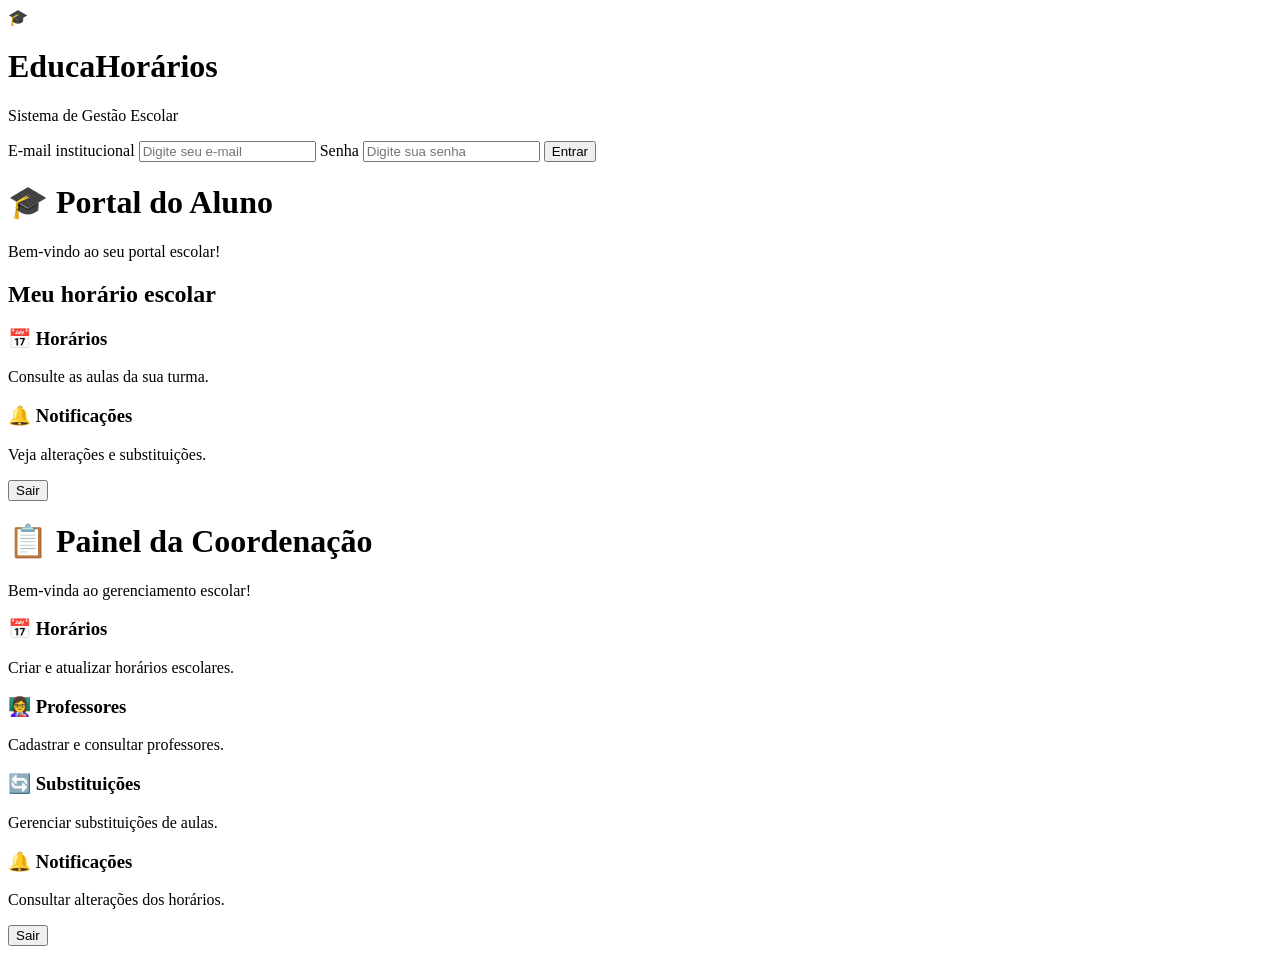
==== trabaio/index.html @ a3709cb9 "Create index.html" ====
<!DOCTYPE html>
<html lang="pt-BR">
<head>
    <meta charset="UTF-8">
    <meta name="viewport" content="width=device-width, initial-scale=1.0">
    <title>EducaHorários</title>
    <link rel="stylesheet" href="style.css">
</head>

<body>

    <!-- TELA DE LOGIN -->
    <div class="container" id="login">

        <div class="logo">🎓</div>

        <h1>EducaHorários</h1>
        <p>Sistema de Gestão Escolar</p>

        <form onsubmit="entrar(event)">

            <label>E-mail institucional</label>
            <input type="email" id="email"
                   placeholder="Digite seu e-mail" required>

            <label>Senha</label>
            <input type="password" id="senha"
                   placeholder="Digite sua senha" required>

            <button type="submit">Entrar</button>

        </form>

        <div id="mensagem"></div>

    </div>


    <!-- TELA DO ALUNO -->
    <div class="painel" id="telaAluno">

        <h1>🎓 Portal do Aluno</h1>
        <p>Bem-vindo ao seu portal escolar!</p>

        <h2>Meu horário escolar</h2>

        <div class="menu">

            <div class="opcao">
                <h3>📅 Horários</h3>
                <p>Consulte as aulas da sua turma.</p>
            </div>

            <div class="opcao">
                <h3>🔔 Notificações</h3>
                <p>Veja alterações e substituições.</p>
            </div>

        </div>

        <button class="sair" onclick="sair()">Sair</button>

    </div>


    <!-- TELA DA COORDENADORA -->
    <div class="painel" id="telaCoordenadora">

        <h1>📋 Painel da Coordenação</h1>
        <p>Bem-vinda ao gerenciamento escolar!</p>

        <div class="menu">

            <div class="opcao">
                <h3>📅 Horários</h3>
                <p>Criar e atualizar horários escolares.</p>
            </div>

            <div class="opcao">
                <h3>👩‍🏫 Professores</h3>
                <p>Cadastrar e consultar professores.</p>
            </div>

            <div class="opcao">
                <h3>🔄 Substituições</h3>
                <p>Gerenciar substituições de aulas.</p>
            </div>

            <div class="opcao">
                <h3>🔔 Notificações</h3>
                <p>Consultar alterações dos horários.</p>
            </div>

        </div>

        <button class="sair" onclick="sair()">Sair</button>

    </div>


    <script>

        // USUÁRIOS DEMONSTRATIVOS

        const usuarios = [
            {
                email: "aluno@escola.com",
                senha: "123456",
                perfil: "aluno"
            },
            {
                email: "coordenadora@escola.com",
                senha: "123456",
                perfil: "coordenadora"
            }
        ];


        // FUNÇÃO DE LOGIN

        function entrar(event) {

            event.preventDefault();

            let email = document.getElementById("email")
                .value.trim().toLowerCase();

            let senha = document.getElementById("senha").value;

            let mensagem = document.getElementById("mensagem");

            let usuario = usuarios.find(u =>
                u.email === email && u.senha === senha
            );

            if (!usuario) {
                mensagem.innerHTML = "E-mail ou senha incorretos!";
                return;
            }

            document.getElementById("login").style.display = "none";

            if (usuario.perfil === "aluno") {
                document.getElementById("telaAluno").style.display = "block";
            }

            else if (usuario.perfil === "coordenadora") {
                document.getElementById("telaCoordenadora").style.display = "block";
            }

        }


        // FUNÇÃO SAIR

        function sair() {

            document.getElementById("telaAluno").style.display = "none";

            document.getElementById("telaCoordenadora").style.display = "none";

            document.getElementById("login").style.display = "block";

            document.getElementById("email").value = "";

            document.getElementById("senha").value = "";

            document.getElementById("mensagem").innerHTML = "";

        }

    </script>

</body>
</html>
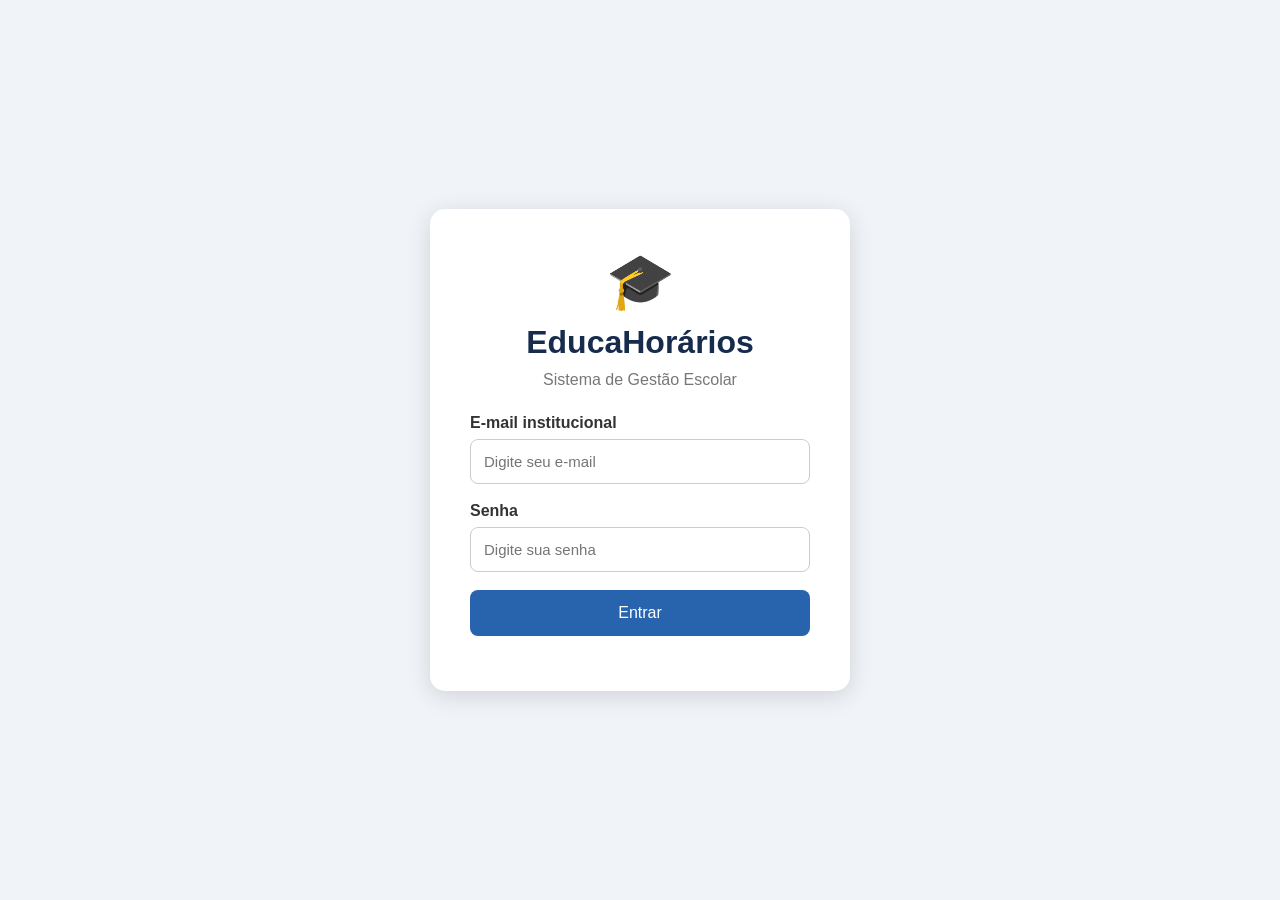
==== commit 17977085: "Update index.html" ====
--- a/trabaio/index.html
+++ b/trabaio/index.html
@@ -27,7 +27,13 @@
             <input type="password" id="senha"
                    placeholder="Digite sua senha" required>
 
-            <button type="submit">Entrar</button>
+            <button type="submit" onclick="irParaPagina()">Entrar</button>
+            <script>
+    function irParaPagina() {
+        // Use um link completo ou o nome de um arquivo local (ex: 'contato.html')
+        window.location.href = "https://google.com";
+    }
+</script>
 
         </form>
 
--- a/trabaio/style.css
+++ b/trabaio/style.css
@@ -0,0 +1,150 @@
+
+* {
+    margin: 0;
+    padding: 0;
+    box-sizing: border-box;
+    font-family: Arial, sans-serif;
+}
+
+body {
+    background: #f0f3f8;
+    min-height: 100vh;
+    display: flex;
+    justify-content: center;
+    align-items: center;
+}
+
+/* TELA DE LOGIN */
+
+.container {
+    background: white;
+    width: 90%;
+    max-width: 420px;
+    padding: 40px;
+    border-radius: 15px;
+    box-shadow: 0 5px 25px #0002;
+    text-align: center;
+}
+
+.logo {
+    font-size: 55px;
+    margin-bottom: 10px;
+}
+
+h1 {
+    color: #172b4d;
+    margin-bottom: 10px;
+}
+
+p {
+    color: #777;
+    margin-bottom: 25px;
+}
+
+label {
+    display: block;
+    text-align: left;
+    margin-bottom: 7px;
+    font-weight: bold;
+    color: #333;
+}
+
+input {
+    width: 100%;
+    padding: 13px;
+    border: 1px solid #ccc;
+    border-radius: 8px;
+    margin-bottom: 18px;
+    font-size: 15px;
+}
+
+input:focus {
+    outline: none;
+    border-color: #2864ad;
+}
+
+button {
+    width: 100%;
+    padding: 14px;
+    background: #2864ad;
+    color: white;
+    border: none;
+    border-radius: 8px;
+    font-size: 16px;
+    cursor: pointer;
+}
+
+button:hover {
+    background: #174b87;
+}
+
+#mensagem {
+    color: red;
+    margin-top: 15px;
+}
+
+/* TELAS INTERNAS */
+
+.painel {
+    display: none;
+    width: 95%;
+    max-width: 850px;
+    background: white;
+    padding: 30px;
+    border-radius: 15px;
+    box-shadow: 0 5px 25px #0002;
+}
+
+.painel h1 {
+    margin-bottom: 20px;
+}
+
+.menu {
+    display: grid;
+    grid-template-columns: repeat(
+        auto-fit,
+        minmax(180px, 1fr)
+    );
+    gap: 15px;
+    margin-top: 25px;
+}
+
+.opcao {
+    background: #f0f4fa;
+    padding: 25px;
+    border-radius: 10px;
+    text-align: center;
+}
+
+.opcao h3 {
+    color: #2864ad;
+    margin-bottom: 10px;
+}
+
+.sair {
+    background: #c0392b;
+    margin-top: 25px;
+    max-width: 150px;
+}
+
+.sair:hover {
+    background: #922b21;
+}
+
+/* RESPONSIVIDADE */
+
+@media (max-width: 600px) {
+
+    .container {
+        padding: 25px;
+    }
+
+    .painel {
+        padding: 20px;
+    }
+
+    .menu {
+        grid-template-columns: 1fr;
+    }
+
+}
